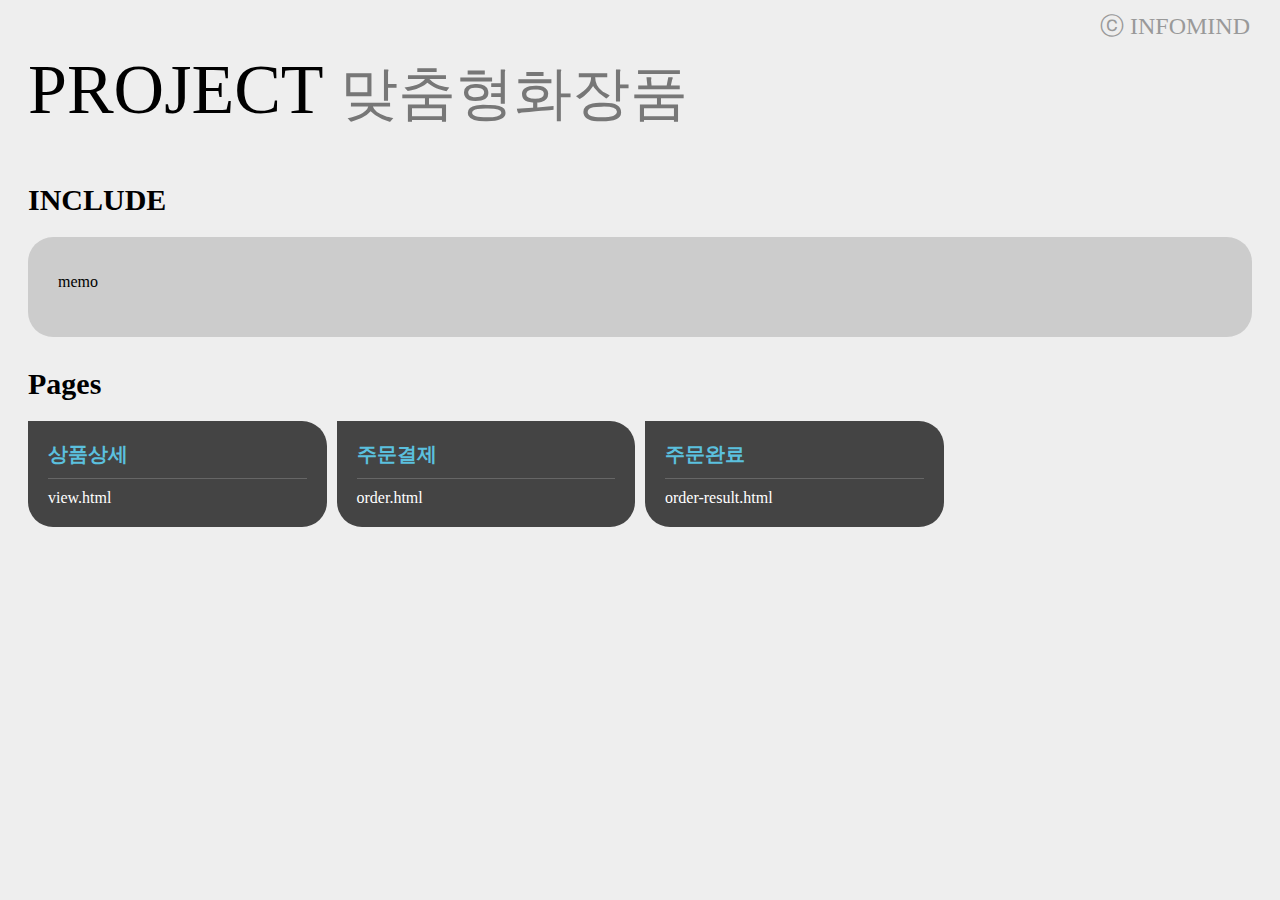
==== index.html @ 350e9be9 "주문 완료" ====
<!DOCTYPE html>
<html lang="ko">

    <head>
        <meta charset="utf-8">
        <meta http-equiv="X-UA-Compatible" content="IE=edge">
        <meta name="viewport" content="width=device-width, initial-scale=1">
        <title>infomindUX</title>

        <style>
            * {
                -webkit-box-sizing: border-box;
                -moz-box-sizing: border-box;
                box-sizing: border-box;
            }

            body {
                min-width: 320px;
                font-size: 0;
                text-align: center;
                padding: 0 20px;
                background: #eee;
            }

            @media (min-width:980px) {
                body {
                    text-align: left;
                }
            }

            h1 {
                margin: 50px 0;
                font-size: 70px;
                font-weight: 100;
            }

            h1 small {
                display: inline-block;
                color: #777;
            }

            .memo {
                font-size: 16px;
                background: #ccc;
                border-radius: 25px;
                padding: 20px 30px 30px;

                overflow: hidden;
                text-overflow: ellipsis;
                white-space: nowrap;
            }

            h2 {
                margin: 30px 0 20px;
                font-size: 30px;
                font-weight: 600;

            }

            h3 {
                margin: 10px 0 0;
                font-size: 20px;
                font-weight: 600;

            }

            a {
                display: inline-block;
                font-size: 16px;
                background: #444;
                border-radius: 0 25px 25px 25px;
                width: calc((100% - 30px) / 4);
                padding: 20px;
                margin: 0 10px 10px 0;
                text-align: left;
                color: #fff !important;
                text-decoration: none;

                -webkit-transition: all 0.1s ease;
                -moz-transition: all 0.1s ease;
                -o-transition: all 0.1s ease;
                -ms-transition: all 0.1s ease;
                transition: all 0.1s ease;

            }

            a:last-of-type {
                margin-right: 0;
            }

            a:active,
            a:hover {
                background: #333;
                -webkit-box-shadow: 2px 2px 2px 2px rgba(0, 0, 0, 0.3);
                -moz-box-shadow: 2px 2px 2px 2px rgba(0, 0, 0, 0.3);
                box-shadow: 2px 2px 2px 2px rgba(0, 0, 0, 0.3);

                border-radius: 25px;
            }

            @media (max-width:979px) {
                a {
                    width: 100%;
                    margin: 0 10px 10px 0;

                }

            }

            hr {
                display: block;
                width: 100%;
                max-width: 400px;
                margin: 20px auto;
                border: none;
            }

            strong {
                color: #5bc0de;
                display: block;
                font-size: 20px;
                font-weight: 600;
                border-bottom: 1px solid #666;
                padding-bottom: 10px;
                margin-bottom: 10px;

                overflow: hidden;
                text-overflow: ellipsis;
                white-space: nowrap;
            }

            .co {
                font-size: 24px;
                position: absolute;
                right: 30px;
                top: 10px;
                margin: 0;
                color: #999;
            }
        </style>
    </head>

    <body>
        <h1>PROJECT
            <small>맞춤형화장품</small>
        </h1>

        <h2>INCLUDE</h2>
        <div class="memo">
            <!-- <p>git : https://github.com/rhkanrdl/infomindUX</p> -->
            <p>memo</p>

        </div>

        <div>
            <h2>Pages</h2>

            <a href="view.html">
                <strong>상품상세</strong>
                view.html</a>

            <a href="order.html">
                <strong>주문결제</strong>
                order.html</a>

            <a href="order-result.html">
                <strong>주문완료</strong>
                order-result.html</a>
                
        </div>


        <p class="co">ⓒ INFOMIND</p>

    </body>

</html>
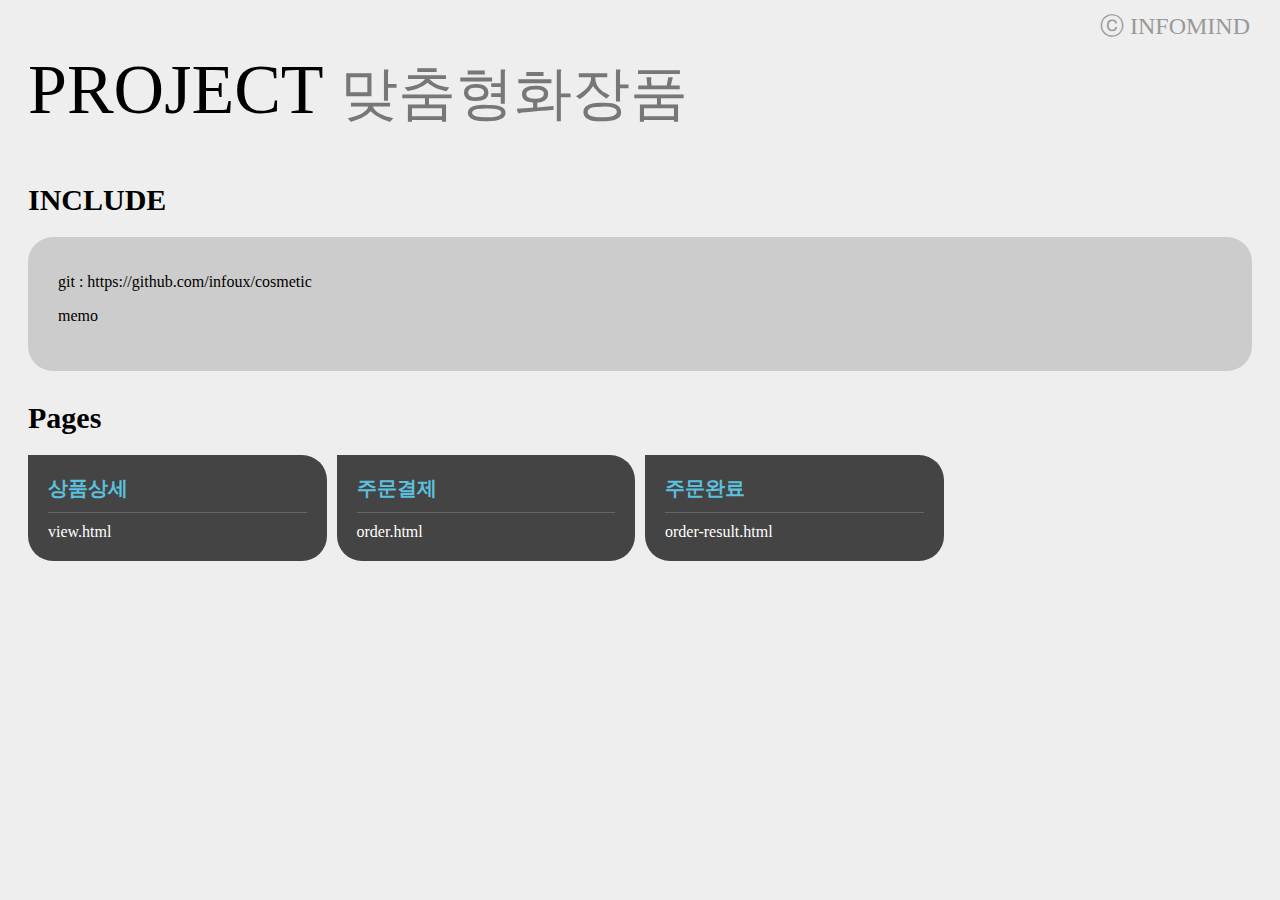
==== commit 33358905: "깃추가" ====
--- a/index.html
+++ b/index.html
@@ -147,7 +147,7 @@
 
         <h2>INCLUDE</h2>
         <div class="memo">
-            <!-- <p>git : https://github.com/rhkanrdl/infomindUX</p> -->
+            <p>git : https://github.com/infoux/cosmetic</p>
             <p>memo</p>
 
         </div>
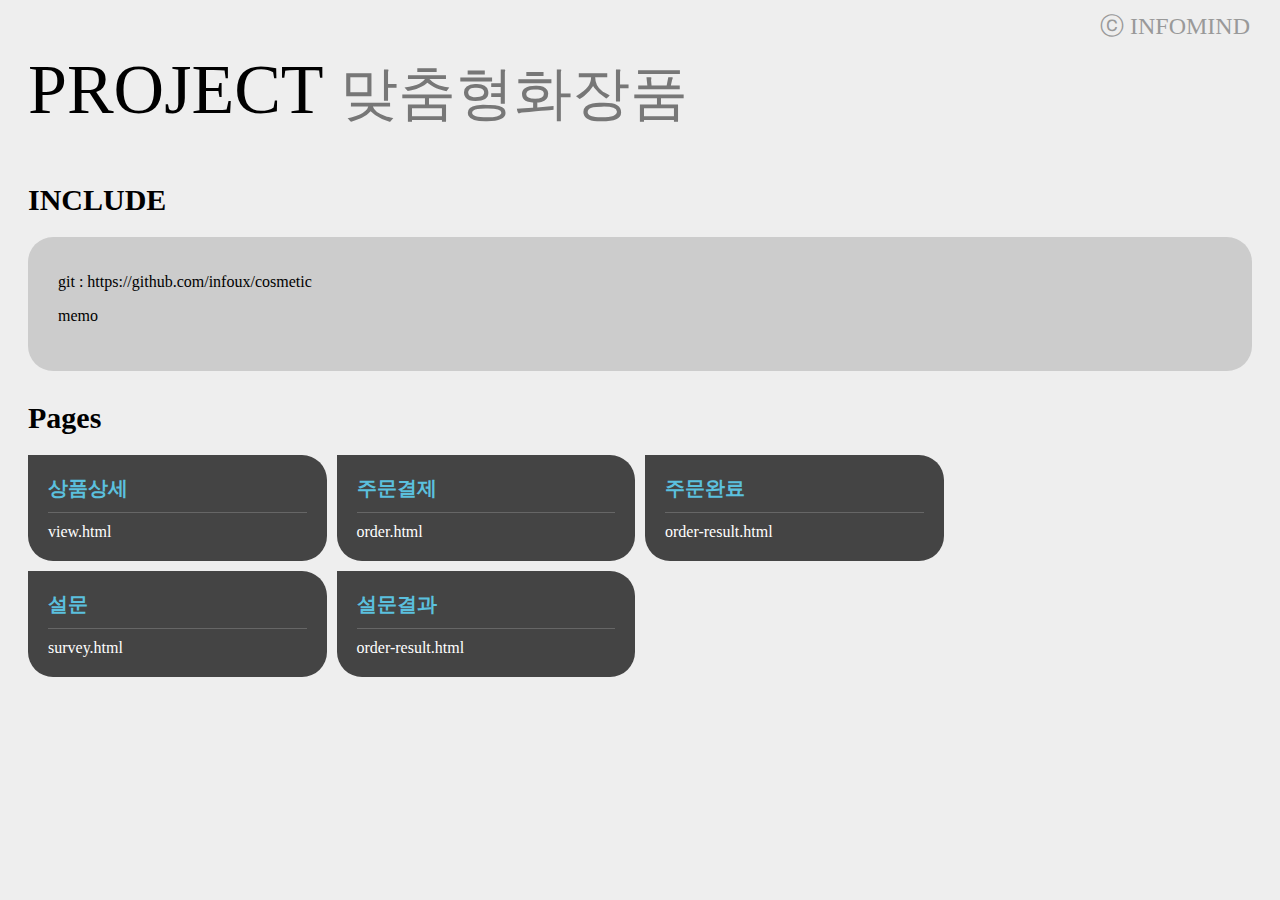
==== commit 7ff69d65: "설문 슬라이드 추가" ====
--- a/index.html
+++ b/index.html
@@ -166,6 +166,14 @@
             <a href="order-result.html">
                 <strong>주문완료</strong>
                 order-result.html</a>
+
+            <a href="survey.html">
+                <strong>설문</strong>
+                survey.html</a>
+
+            <a href="survey-result.html">
+                <strong>설문결과</strong>
+                order-result.html</a>
                 
         </div>
 
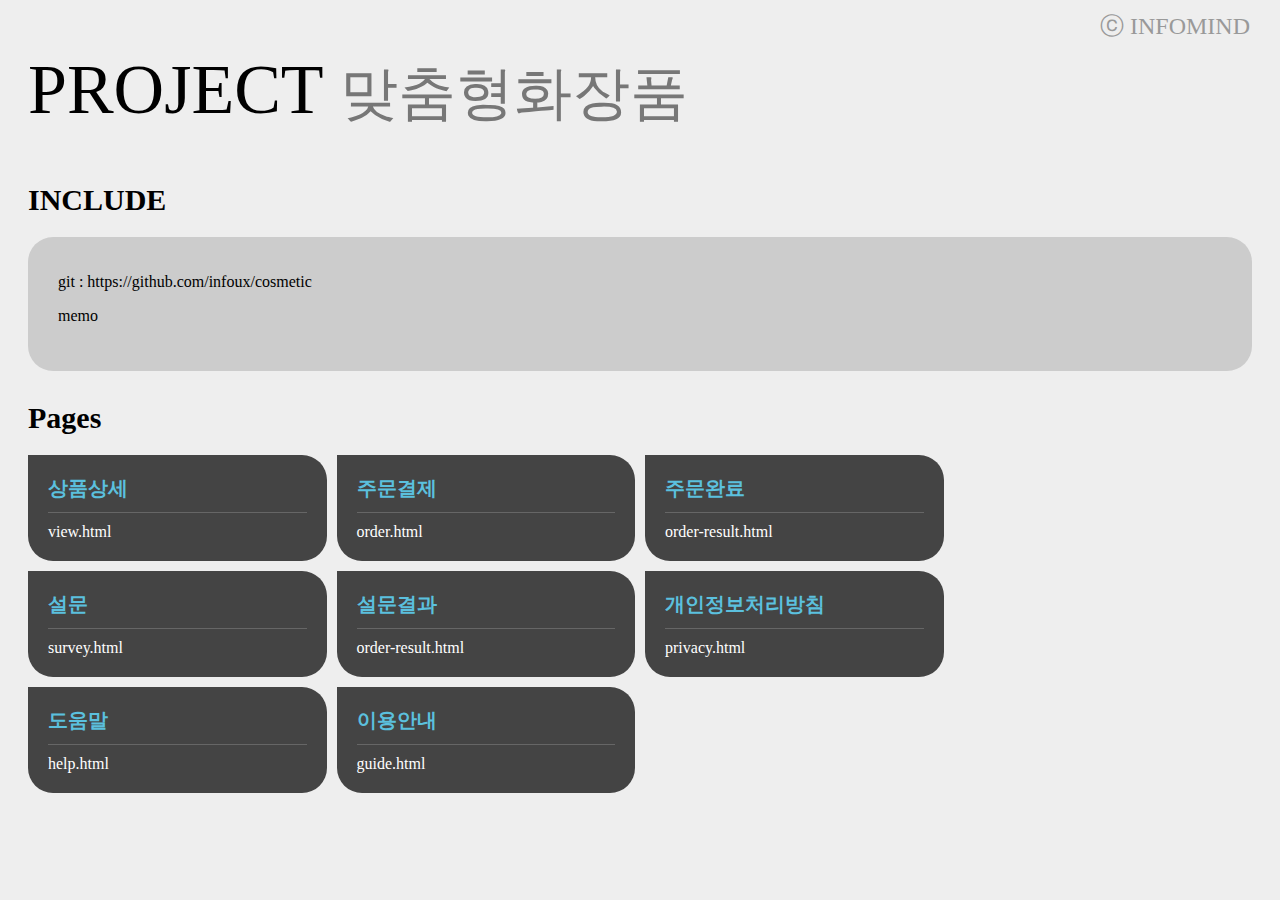
==== commit fb719b30: "index 추가" ====
--- a/index.html
+++ b/index.html
@@ -174,6 +174,18 @@
             <a href="survey-result.html">
                 <strong>설문결과</strong>
                 order-result.html</a>
+
+            <a href="privacy.html">
+                <strong>개인정보처리방침</strong>
+                privacy.html</a>
+
+            <a href="help.html">
+                <strong>도움말</strong>
+                help.html</a>
+
+            <a href="guide.html">
+                <strong>이용안내</strong>
+                guide.html</a>
                 
         </div>
 
